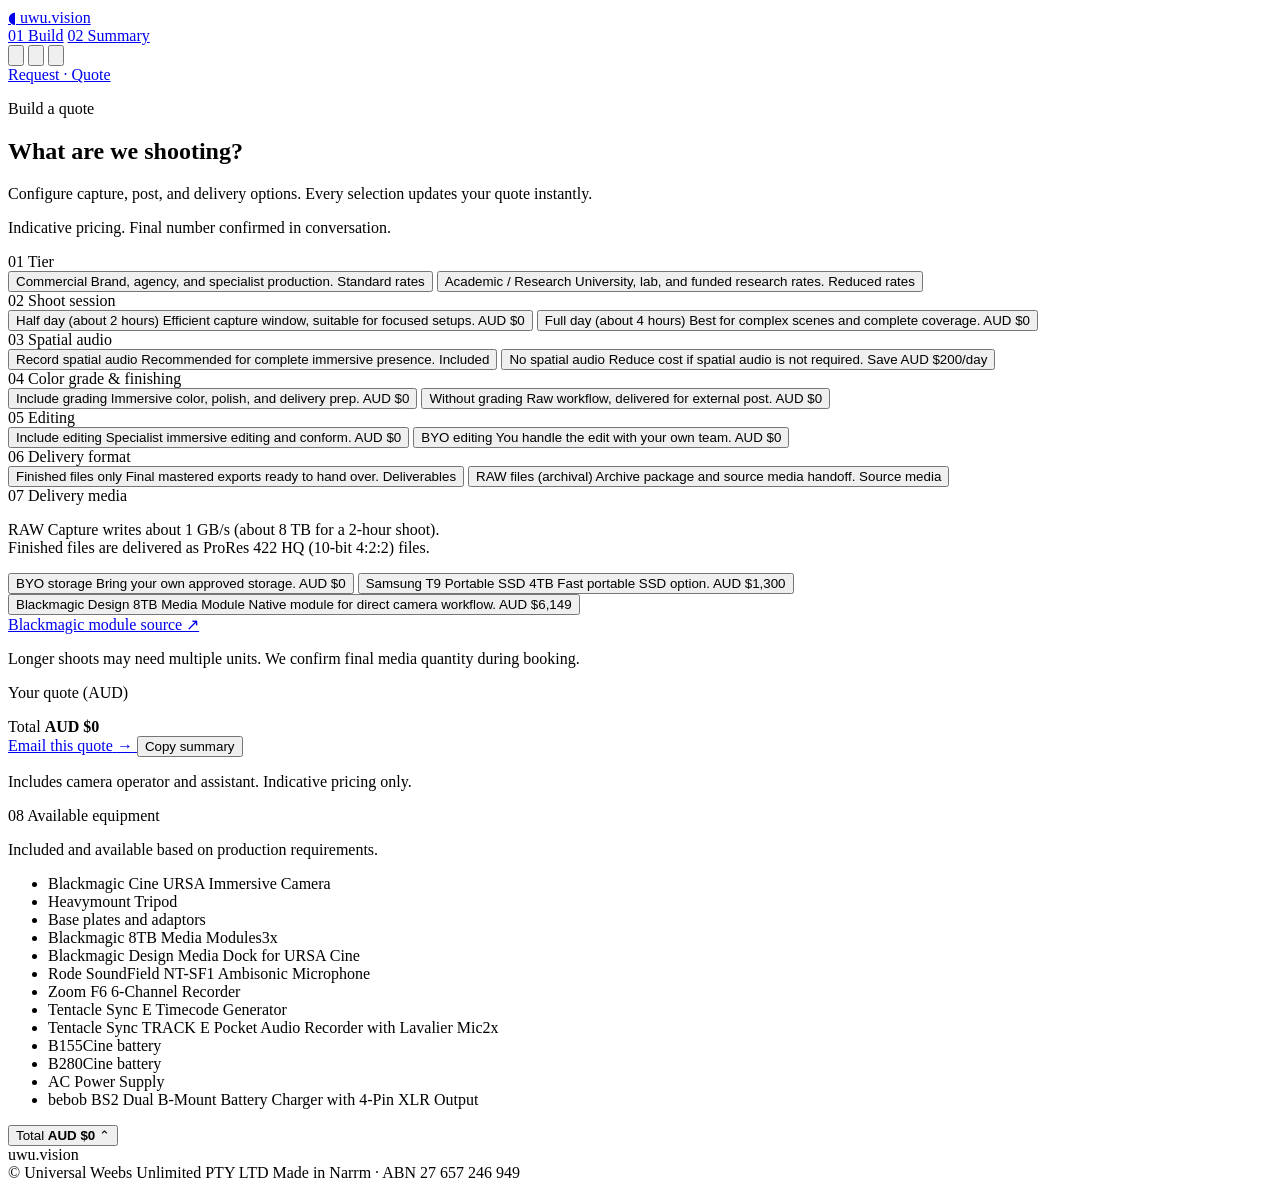
==== public/quote/index.html @ dfc12cf0 "init" ====
<!doctype html>
<html lang="en">
<head>
  <meta charset="utf-8">
  <meta name="viewport" content="width=device-width, initial-scale=1">
  <title>uwu.vision — Quote Builder</title>
  <meta name="description" content="Build an indicative quote for immersive spatial video capture, grading, editing, and delivery with uwu.vision.">
  <meta name="robots" content="noindex,nofollow">
  <link rel="canonical" href="https://uwu.vision/quote/">
  <meta property="og:site_name" content="uwu.vision">
  <meta property="og:locale" content="en_AU">
  <meta property="og:title" content="uwu.vision — Quote Builder">
  <meta property="og:description" content="Configure capture, grading, editing, and delivery options and generate an indicative immersive production quote.">
  <meta property="og:type" content="website">
  <meta property="og:url" content="https://uwu.vision/quote/">
  <meta property="og:image" content="https://uwu.vision/assets/img/og.jpg">
  <meta property="og:image:width" content="1200">
  <meta property="og:image:height" content="630">
  <meta property="og:image:alt" content="uwu.vision quote builder for immersive production">
  <meta name="twitter:card" content="summary_large_image">
  <meta name="twitter:title" content="uwu.vision — Quote Builder">
  <meta name="twitter:description" content="Generate an indicative immersive production quote with selectable capture and delivery options.">
  <meta name="twitter:image" content="https://uwu.vision/assets/img/og.jpg">
  <link rel="preconnect" href="https://fonts.googleapis.com">
  <link rel="preconnect" href="https://fonts.gstatic.com" crossorigin>
  <script>
    (function () {
      try {
        var t = localStorage.getItem('uwu-theme') || 'auto';
        if (t !== 'light' && t !== 'dark' && t !== 'auto') t = 'auto';
        document.documentElement.setAttribute('data-theme', t);
      } catch (e) {
        document.documentElement.setAttribute('data-theme', 'auto');
      }
    })();
  </script>
  <link href="https://fonts.googleapis.com/css2?family=Inter:wght@300;400;500;600;700&family=Instrument+Serif:ital@0;1&family=JetBrains+Mono:wght@400;500&display=swap" rel="stylesheet">
  <link rel="stylesheet" href="/assets/css/styles.css?v=20260512-2">
  <link rel="stylesheet" href="/assets/css/quote.css?v=20260512-2">
</head>
<body>
  <div class="grain" aria-hidden="true"></div>

  <header class="site-header">
    <div class="container header-inner">
      <a class="brand" href="/index.html">
        <span class="brand-mark">◖</span>
        <span class="brand-word">uwu.vision</span>
      </a>
      <nav class="nav">
        <a href="#quote-builder"><span class="nav-num">01</span> Build</a>
        <a href="#quote-summary"><span class="nav-num">02</span> Summary</a>
      </nav>
      <div class="header-right">
        <div class="theme-toggle" role="radiogroup" aria-label="Color theme">
          <button type="button" class="tt-opt" data-set-theme="light" role="radio" aria-checked="false" aria-label="Light theme" title="Light">
            <svg viewBox="0 0 24 24" fill="none" stroke="currentColor" stroke-width="1.6" stroke-linecap="round" stroke-linejoin="round" aria-hidden="true">
              <circle cx="12" cy="12" r="4"></circle>
              <path d="M12 2v2 M12 20v2 M4.93 4.93l1.41 1.41 M17.66 17.66l1.41 1.41 M2 12h2 M20 12h2 M4.93 19.07l1.41-1.41 M17.66 6.34l1.41-1.41"></path>
            </svg>
          </button>
          <button type="button" class="tt-opt" data-set-theme="auto" role="radio" aria-checked="false" aria-label="System theme" title="System">
            <svg viewBox="0 0 24 24" fill="none" stroke="currentColor" stroke-width="1.6" stroke-linejoin="round" aria-hidden="true">
              <circle cx="12" cy="12" r="9"></circle>
              <path d="M12 3v18a9 9 0 0 0 0-18z" fill="currentColor" stroke="none"></path>
            </svg>
          </button>
          <button type="button" class="tt-opt" data-set-theme="dark" role="radio" aria-checked="false" aria-label="Dark theme" title="Dark">
            <svg viewBox="0 0 24 24" fill="none" stroke="currentColor" stroke-width="1.6" stroke-linecap="round" stroke-linejoin="round" aria-hidden="true">
              <path d="M20 14.5A8 8 0 1 1 9.5 4a6.5 6.5 0 0 0 10.5 10.5z"></path>
            </svg>
          </button>
        </div>
        <a class="status-pill" href="mailto:hi@uwu.vision?subject=Quote%20request" aria-label="Start a quote email">
          <span class="status-dot"></span>
          <span class="status-label">Request · Quote</span>
        </a>
      </div>
    </div>
  </header>

  <main id="quote-builder">
    <section class="content quote-hero">
      <div class="container">
        <p class="eyebrow reveal">Build a quote</p>
        <h1 class="quote-title reveal">What are we shooting?</h1>
        <p class="lede reveal">Configure capture, post, and delivery options. Every selection updates your quote instantly.</p>
        <p class="quote-note reveal">Indicative pricing. Final number confirmed in conversation.</p>
      </div>
    </section>

    <section class="content quote-content">
      <div class="container quote-layout">
        <section class="quote-steps" aria-label="Quote options">
          <div class="quote-step reveal" data-step="tier">
            <header class="section-head">
              <span class="section-num">01</span>
              <span class="section-label">Tier</span>
            </header>
            <div class="option-grid option-grid--2">
              <button class="option-card" data-group="tier" data-value="commercial" type="button">
                <span class="option-title">Commercial</span>
                <span class="option-copy">Brand, agency, and specialist production.</span>
                <span class="price-chip">Standard rates</span>
              </button>
              <button class="option-card" data-group="tier" data-value="academic" type="button">
                <span class="option-title">Academic / Research</span>
                <span class="option-copy">University, lab, and funded research rates.</span>
                <span class="price-chip">Reduced rates</span>
              </button>
            </div>
          </div>

          <div class="quote-step reveal" data-step="length">
            <header class="section-head">
              <span class="section-num">02</span>
              <span class="section-label">Shoot session</span>
            </header>
            <div class="option-grid option-grid--2">
              <button class="option-card" data-group="length" data-value="half" type="button">
                <span class="option-title">Half day (about 2 hours)</span>
                <span class="option-copy">Efficient capture window, suitable for focused setups.</span>
                <span class="price-chip" data-price="captureHalf">AUD $0</span>
              </button>
              <button class="option-card" data-group="length" data-value="full" type="button">
                <span class="option-title">Full day (about 4 hours)</span>
                <span class="option-copy">Best for complex scenes and complete coverage.</span>
                <span class="price-chip" data-price="captureFull">AUD $0</span>
              </button>
            </div>
            <div class="day-counter" data-day-counter hidden>
              <div class="day-counter-head">
                <span>Shoot days</span>
                <span class="discount-pill" data-discount-pill>-0%</span>
              </div>
              <div class="day-counter-controls">
                <button type="button" class="day-btn" data-day="dec" aria-label="Decrease day count">−</button>
                <output class="day-value" data-day-value>1 day</output>
                <button type="button" class="day-btn" data-day="inc" aria-label="Increase day count">+</button>
              </div>
              <p class="small-note">Progressive discount scales from 0% (1 day) to 20% (14+ days).</p>
            </div>
          </div>

          <div class="quote-step reveal" data-step="audio">
            <header class="section-head">
              <span class="section-num">03</span>
              <span class="section-label">Spatial audio</span>
            </header>
            <div class="option-grid option-grid--2">
              <button class="option-card" data-group="audio" data-value="yes" type="button">
                <span class="option-title">Record spatial audio</span>
                <span class="option-copy">Recommended for complete immersive presence.</span>
                <span class="price-chip">Included</span>
              </button>
              <button class="option-card" data-group="audio" data-value="no" type="button">
                <span class="option-title">No spatial audio</span>
                <span class="option-copy">Reduce cost if spatial audio is not required.</span>
                <span class="price-chip">Save AUD $200/day</span>
              </button>
            </div>
          </div>

          <div class="quote-step reveal" data-step="grade">
            <header class="section-head">
              <span class="section-num">04</span>
              <span class="section-label">Color grade & finishing</span>
            </header>
            <div class="option-grid option-grid--2">
              <button class="option-card" data-group="grade" data-value="yes" type="button">
                <span class="option-title">Include grading</span>
                <span class="option-copy">Immersive color, polish, and delivery prep.</span>
                <span class="price-chip" data-price="grade">AUD $0</span>
              </button>
              <button class="option-card" data-group="grade" data-value="no" type="button">
                <span class="option-title">Without grading</span>
                <span class="option-copy">Raw workflow, delivered for external post.</span>
                <span class="price-chip">AUD $0</span>
              </button>
            </div>
          </div>

          <div class="quote-step reveal" data-step="edit">
            <header class="section-head">
              <span class="section-num">05</span>
              <span class="section-label">Editing</span>
            </header>
            <div class="option-grid option-grid--2">
              <button class="option-card" data-group="edit" data-value="yes" type="button">
                <span class="option-title">Include editing</span>
                <span class="option-copy">Specialist immersive editing and conform.</span>
                <span class="price-chip" data-price="edit">AUD $0</span>
              </button>
              <button class="option-card" data-group="edit" data-value="byo" type="button">
                <span class="option-title">BYO editing</span>
                <span class="option-copy">You handle the edit with your own team.</span>
                <span class="price-chip">AUD $0</span>
              </button>
            </div>
            <p class="small-note" data-byo-note hidden>When BYO editing is selected, RAW delivery becomes required.</p>
          </div>

          <div class="quote-step reveal" data-step="delivery">
            <header class="section-head">
              <span class="section-num">06</span>
              <span class="section-label">Delivery format</span>
            </header>
            <div class="option-grid option-grid--2">
              <button class="option-card" data-group="delivery" data-value="finished" type="button">
                <span class="option-title">Finished files only</span>
                <span class="option-copy">Final mastered exports ready to hand over.</span>
                <span class="price-chip">Deliverables</span>
              </button>
              <button class="option-card" data-group="delivery" data-value="raw" type="button">
                <span class="option-title">RAW files (archival)</span>
                <span class="option-copy">Archive package and source media handoff.</span>
                <span class="price-chip">Source media</span>
              </button>
            </div>
          </div>

          <div class="quote-step reveal" data-step="storage">
            <header class="section-head">
              <span class="section-num">07</span>
              <span class="section-label">Delivery media</span>
            </header>
            <p class="small-note">RAW Capture writes about 1 GB/s (about 8 TB for a 2-hour shoot).<br>
            Finished files are delivered as ProRes 422 HQ (10-bit 4:2:2) files.</p>
            <div class="option-grid option-grid--3">
              <button class="option-card" data-group="storage" data-value="byo" type="button">
                <span class="option-title">BYO storage</span>
                <span class="option-copy">Bring your own approved storage.</span>
                <span class="price-chip">AUD $0</span>
              </button>
              <button class="option-card" data-group="storage" data-value="ssd" type="button">
                <span class="option-title">Samsung T9 Portable SSD 4TB</span>
                <span class="option-copy">Fast portable SSD option.</span>
                <span class="price-chip">AUD $1,300</span>
              </button>
              <button class="option-card" data-group="storage" data-value="module" type="button">
                <span class="option-title">Blackmagic Design 8TB Media Module</span>
                <span class="option-copy">Native module for direct camera workflow.</span>
                <span class="price-chip">AUD $6,149</span>
              </button>
            </div>
            <a class="source-link" target="_blank" rel="noopener" href="https://videoguys.com.au/products/blackmagic-design-8tb-media-module">Blackmagic module source ↗</a>
            <p class="small-note">Longer shoots may need multiple units. We confirm final media quantity during booking.</p>
          </div>
        </section>

        <aside class="quote-panel reveal" id="quote-summary" aria-label="Live quote summary">
          <p class="eyebrow">Your quote (AUD)</p>
          <ul class="quote-lines" data-quote-lines></ul>
          <div class="quote-discounts" data-quote-discounts hidden></div>
          <div class="quote-total">
            <span>Total</span>
            <strong data-total>AUD $0</strong>
          </div>
          <div class="quote-actions">
            <a class="btn btn-primary" href="#" data-email-quote>
              <span>Email this quote</span>
              <span class="btn-arrow" aria-hidden="true">→</span>
            </a>
            <button type="button" class="btn btn-ghost" data-copy-quote>Copy summary</button>
          </div>
          <p class="small-note">Includes camera operator and assistant. Indicative pricing only.</p>
        </aside>
      </div>
    </section>

    <section class="content quote-equipment">
      <div class="container">
        <div class="quote-step reveal">
          <header class="section-head">
            <span class="section-num">08</span>
            <span class="section-label">Available equipment</span>
          </header>
          <p class="small-note">Included and available based on production requirements.</p>
          <ul class="equipment-list">
            <li><span class="equipment-name">Blackmagic Cine URSA Immersive Camera</span></li>
            <li><span class="equipment-name">Heavymount Tripod</span></li>
            <li><span class="equipment-name">Base plates and adaptors</span></li>
            <li><span class="equipment-name">Blackmagic 8TB Media Modules</span><span class="equipment-qty">3x</span></li>
            <li><span class="equipment-name">Blackmagic Design Media Dock for URSA Cine</span></li>
            <li><span class="equipment-name">Rode SoundField NT-SF1 Ambisonic Microphone</span></li>
            <li><span class="equipment-name">Zoom F6 6-Channel Recorder</span></li>
            <li><span class="equipment-name">Tentacle Sync E Timecode Generator</span></li>
            <li><span class="equipment-name">Tentacle Sync TRACK E Pocket Audio Recorder with Lavalier Mic</span><span class="equipment-qty">2x</span></li>
            <li><span class="equipment-name">B155Cine battery</span></li>
            <li><span class="equipment-name">B280Cine battery</span></li>
            <li><span class="equipment-name">AC Power Supply</span></li>
            <li><span class="equipment-name">bebob BS2 Dual B-Mount Battery Charger with 4-Pin XLR Output</span></li>
          </ul>
        </div>
      </div>
    </section>
  </main>

  <div class="mobile-quote" data-mobile-quote>
    <button class="mobile-quote-toggle" type="button" data-mobile-toggle aria-expanded="false" aria-controls="mobile-quote-panel">
      <span>Total</span>
      <strong data-mobile-total>AUD $0</strong>
      <span class="mobile-chevron" aria-hidden="true">⌃</span>
    </button>
    <div class="mobile-quote-panel" id="mobile-quote-panel" hidden>
      <ul class="quote-lines" data-mobile-lines></ul>
      <div class="quote-discounts" data-mobile-discounts hidden></div>
      <a class="btn btn-primary" href="#" data-mobile-email>
        <span>Email this quote</span>
        <span class="btn-arrow" aria-hidden="true">→</span>
      </a>
    </div>
  </div>

  <footer class="site-footer">
    <div class="container">
      <div class="footer-wordmark" aria-hidden="true">uwu.vision</div>
      <div class="footer-bottom">
        <span>© <span id="year"></span> Universal Weebs Unlimited PTY LTD</span>
        <span class="footer-meta">Made in Narrm · ABN 27 657 246 949</span>
      </div>
    </div>
  </footer>

  <script type="module" src="/assets/js/quote.js?v=20260512-2"></script>
</body>
</html>
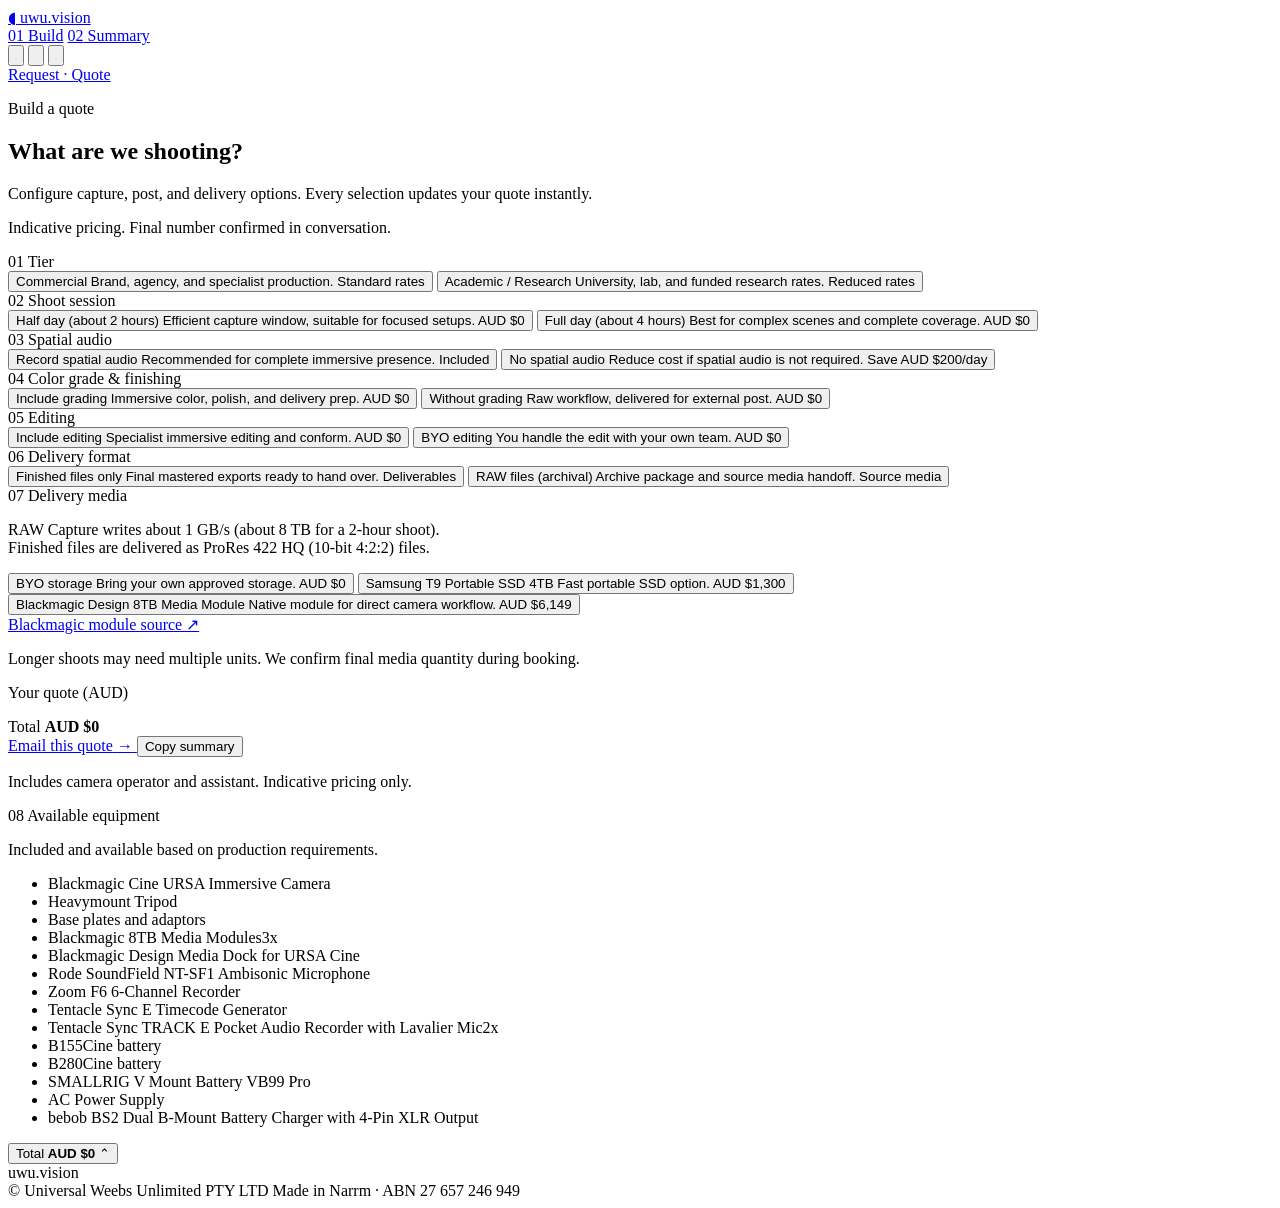
==== commit 0532d0a9: "changes" ====
--- a/public/quote/index.html
+++ b/public/quote/index.html
@@ -288,6 +288,7 @@
             <li><span class="equipment-name">Tentacle Sync TRACK E Pocket Audio Recorder with Lavalier Mic</span><span class="equipment-qty">2x</span></li>
             <li><span class="equipment-name">B155Cine battery</span></li>
             <li><span class="equipment-name">B280Cine battery</span></li>
+            <li><span class="equipment-name">SMALLRIG V Mount Battery VB99 Pro</span></li>
             <li><span class="equipment-name">AC Power Supply</span></li>
             <li><span class="equipment-name">bebob BS2 Dual B-Mount Battery Charger with 4-Pin XLR Output</span></li>
           </ul>
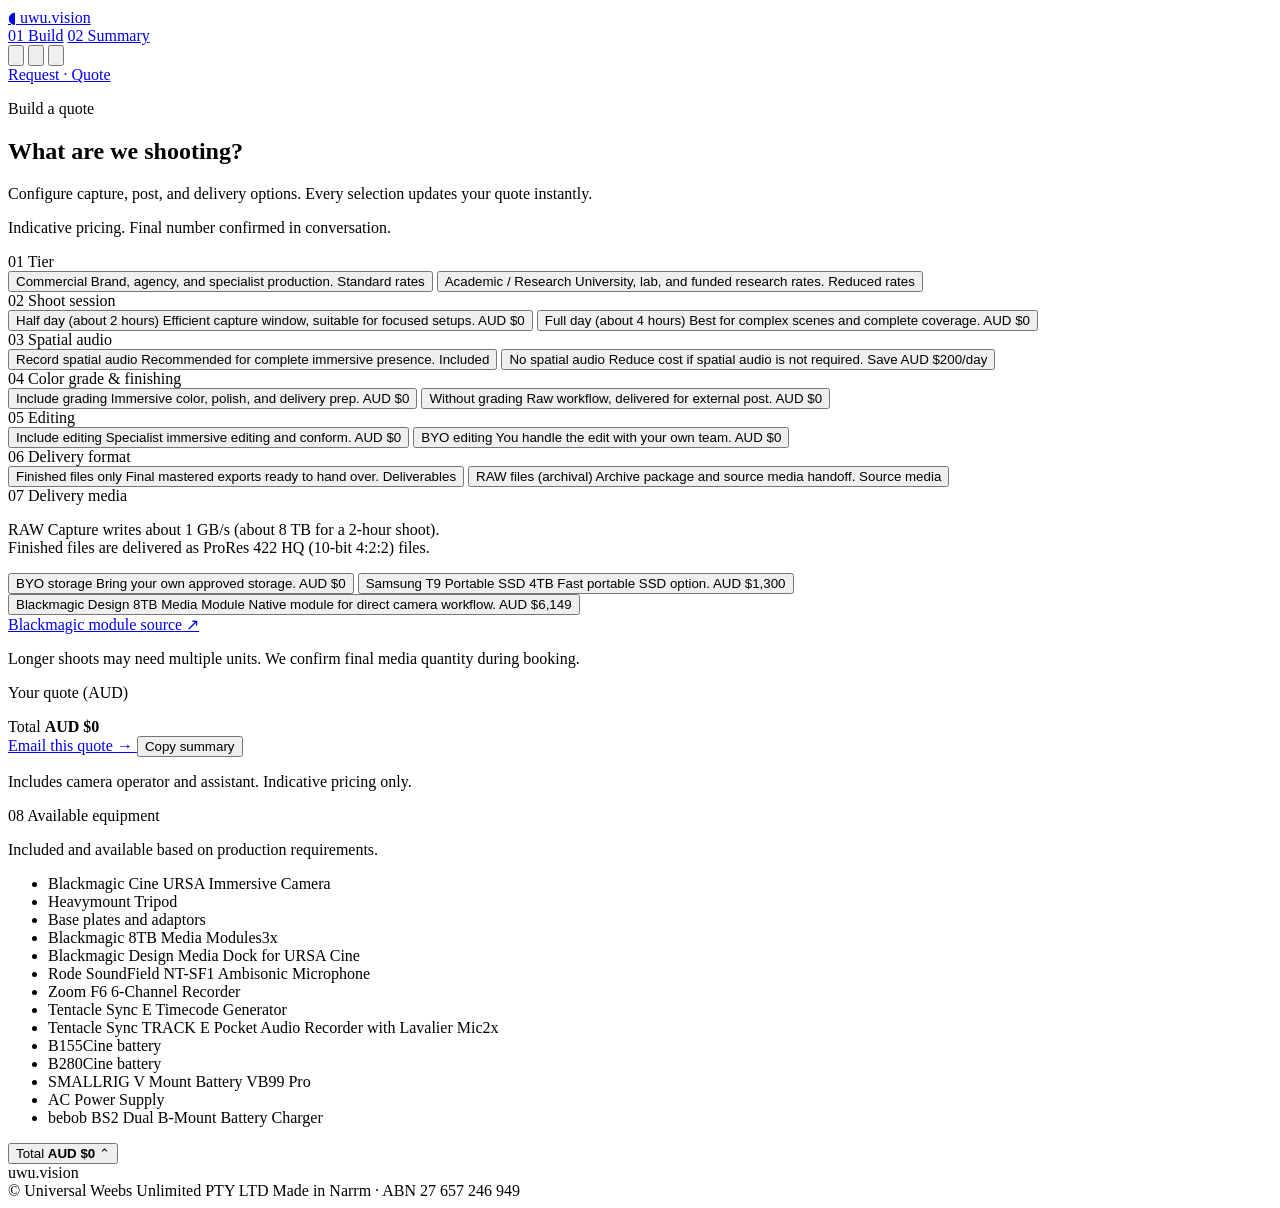
==== commit 4cab235f: "yes" ====
--- a/public/quote/index.html
+++ b/public/quote/index.html
@@ -290,7 +290,7 @@
             <li><span class="equipment-name">B280Cine battery</span></li>
             <li><span class="equipment-name">SMALLRIG V Mount Battery VB99 Pro</span></li>
             <li><span class="equipment-name">AC Power Supply</span></li>
-            <li><span class="equipment-name">bebob BS2 Dual B-Mount Battery Charger with 4-Pin XLR Output</span></li>
+            <li><span class="equipment-name">bebob BS2 Dual B-Mount Battery Charger</span></li>
           </ul>
         </div>
       </div>
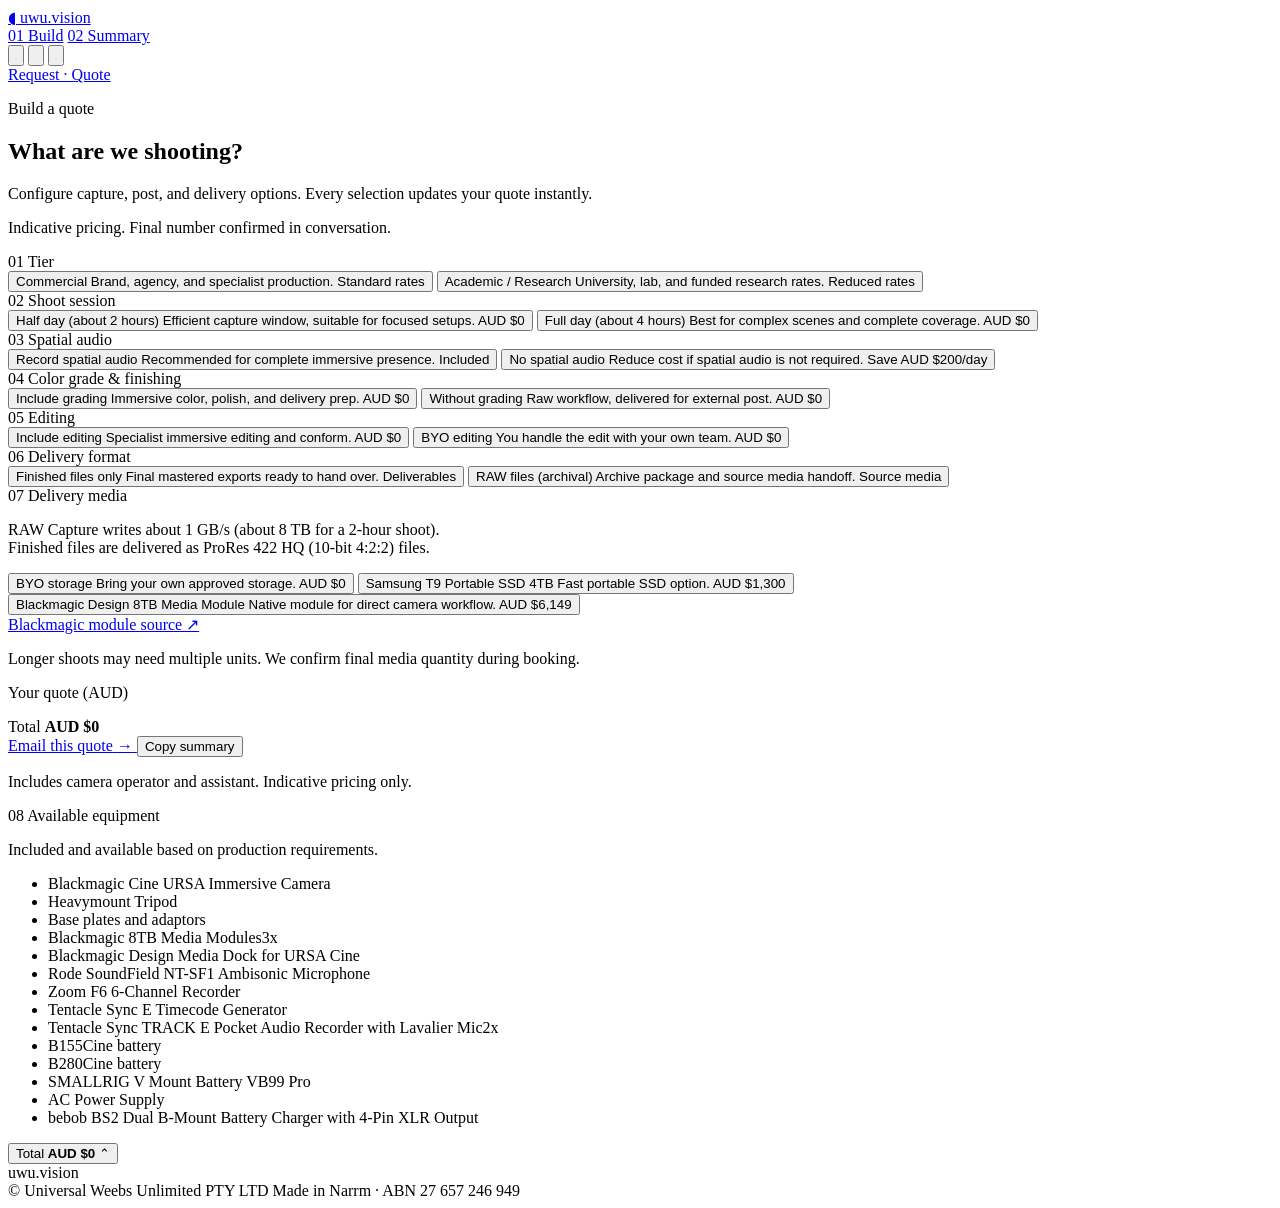
==== commit c6db2b32: "ok" ====
--- a/public/quote/index.html
+++ b/public/quote/index.html
@@ -290,7 +290,7 @@
             <li><span class="equipment-name">B280Cine battery</span></li>
             <li><span class="equipment-name">SMALLRIG V Mount Battery VB99 Pro</span></li>
             <li><span class="equipment-name">AC Power Supply</span></li>
-            <li><span class="equipment-name">bebob BS2 Dual B-Mount Battery Charger</span></li>
+            <li><span class="equipment-name">bebob BS2 Dual B-Mount Battery Charger with 4-Pin XLR Output</span></li>
           </ul>
         </div>
       </div>
